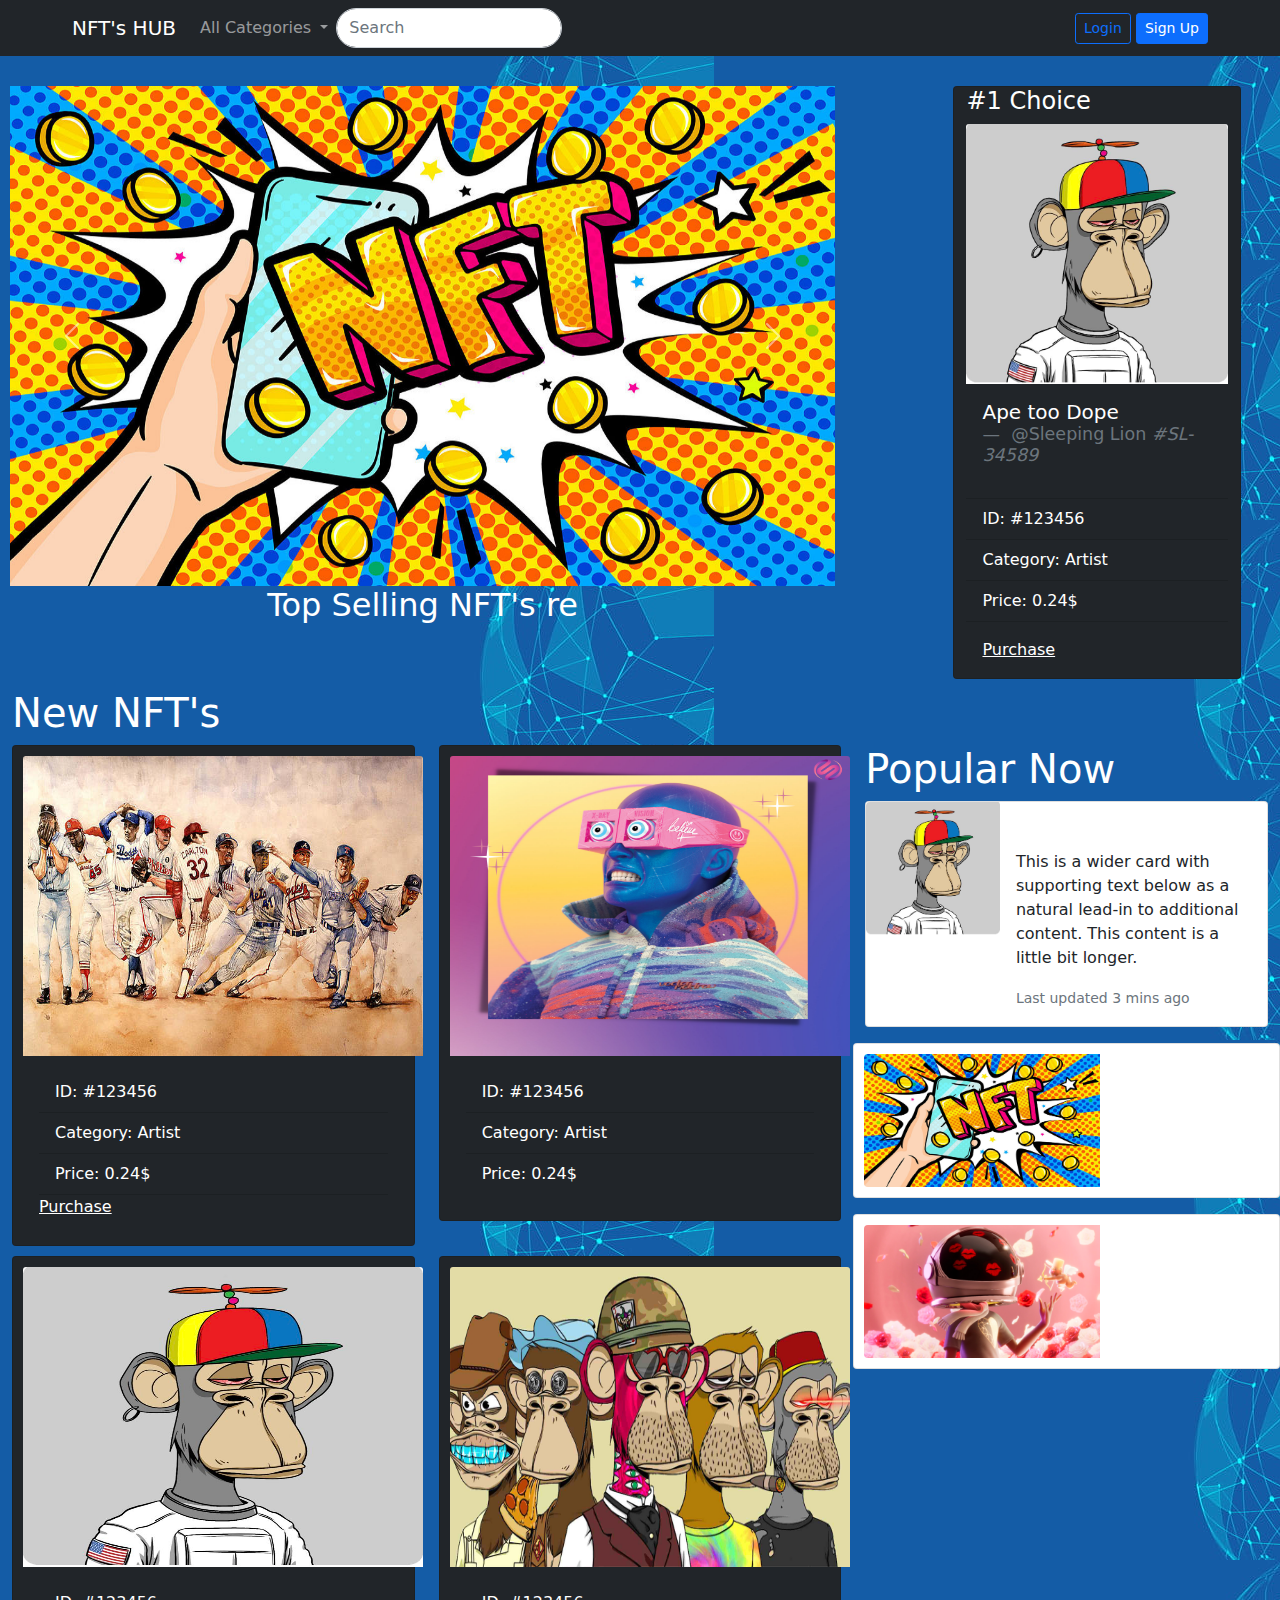
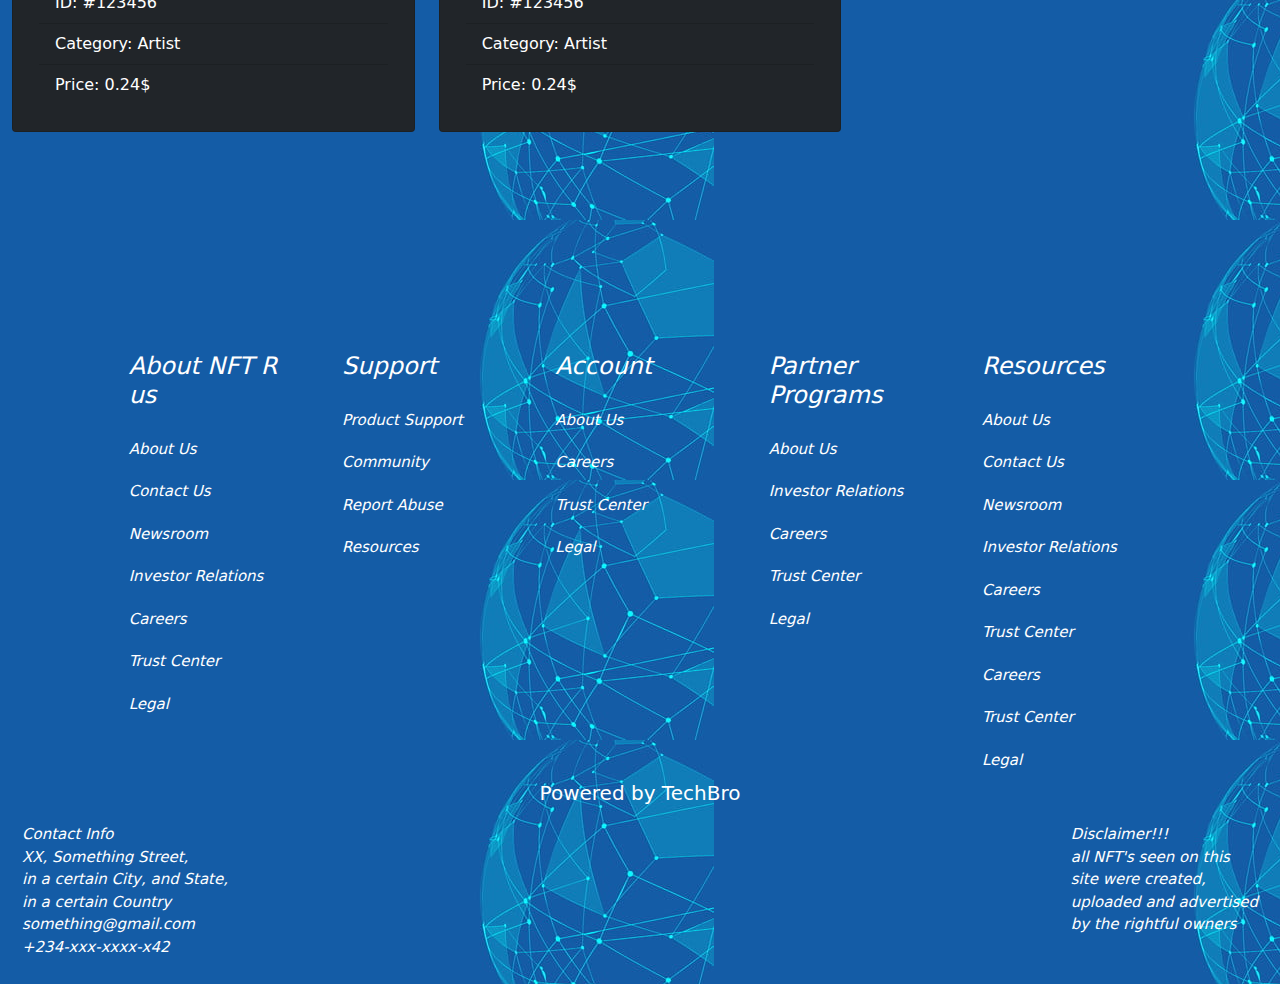
==== index.html @ f93c8e9b "new" ====
<!DOCTYPE html>
<html>
<head></head>
  <link rel="stylesheet" href="bootstrap.css"/>
  <link rel="stylesheet" href="style.css"/>
  <meta content="width=device-width, initial-scale=1" name="viewport" />
    <script src="bootstrap-5.0.2-dist/js/bootstrap.js"></script>
    <meta charset="UTF-8">
    <title>SURVEY</title>

    <style>
      h1, h2, h3, h4, h5, .h1{
        color: white;
      }

      .list-item-local{
        font-size: 15px;
        padding: 10px;
        font-style: italic;
        color: white;
      }
      .new-nft-item{
        opacity: 1;
        margin-bottom: 10px;
        padding: 10px;
        
      }
      ol, ul{
        list-style: none;
      }
      .new-nft-item:hover{
        /* opacity: 0.8; */
      }

      .popular-now{
        /* opacity: 0.5; */
        
      }
      .popular-now:hover{
        opacity: 1;
      }

      .popular-now-item{
        padding: 10px;
      }
      #card-img-top{
        width: 400px;
        height: 300px;
      }
      #hr{
        display: none;
        height: 2px;
        opacity: 1;
        color: white;
      }
      .list-group-item{
        color: white;
      }
      #spacer{
        height: 100px;
      }
      #link:hover{
        text-decoration: underline;
      }
      .carousel-item > img{
        height: 500px;
        width: 550px;
      }
      .first-choice{
        /* width: 200px;
        height: 200px; */
      }
      ul{
        padding: -10px;
        margin: 0;
      }
      li{
        padding: -10px;
        margin: 0;  
      }
      a{
        color: white;
      }
      a:hover{
        text-decoration: underline;
        color: blue;
        font-weight: bold;
      }
        .left:hover {
      position: relative;
  animation-name: slide-left;
  animation-duration: 500ms;
  animation-iteration-count: 1;
  opacity: 0.7;
  }
  
  @keyframes slide-left {
  from   {opacity: 1;}
  to  {opacity: 0.7;}
  
  }
  
  .right:hover{
    position: relative;
  animation-name: slide-right;
  animation-duration: 500ms;
  animation-iteration-count: 1;
opacity: 0.7;
}
  @keyframes slide-right {
  from   {opacity: 1;}
  to  {opacity: 0.7;}
  }
      @media (max-width: 767px){
        .new-nft-item{
          width: 150px;
          height: 180px;
        }
      .list-group-item{
        color: black;
        background-color: transparent;
      }   
      .list-group{
        margin: 20px;
      }
      .carousel-item > img{
        height: 200px;
        /* width: 550px; */
      }
        #hr{
          display: block;
        }
        .new-nft-item > img{
          width: 100px;
          height: 150px;
        }
        #popular-now-img{
          width: 200px;
          height: 150px;
        }
        .new-nft{
          display: grid;
          grid-template-areas: '1 2';
          grid-template-columns: 5fr 5fr;
        }

        .one{
          grid-area: 1;
        }
        .two{
          grid-area: 2;
        }
        /* #first-choice{
          display: none;
        } */
        .card-text{
          display: none;
        }
        #card-img-top{
          height: 150px;
          width: 130px;
        }
        .list-item-local{
          text-align: left;
          padding: 0px 0px 3px 0px;
        }
        
        li > h4{
          color: white;
          font-style: normal;
          text-decoration: underline;
        }
        .dropdown-menu{
          z-index: 1;
        }
        .left{
          left: 5px;
        }
        .left:hover {
          position: relative;
          animation-name: slide-left;
          animation-duration: 500ms;
          animation-iteration-count: 1;
          opacity: 0.7;
          left: 0px;
        }
  
        @keyframes slide-left {
          from   {left:5px; top:0px; opacity: 1;}
          to  {left:0px; top:0px; opacity: 0.7;}
        }
  
        .right{
          right: 5px;
        }
        .right:hover{
          position: relative;
          animation-name: slide-right;
          animation-duration: 500ms;
          animation-iteration-count: 1;
          opacity: 0.7;
          right: 0px;
        }
        @keyframes slide-right {
          from   {right:5px; top:0px; opacity: 1;}
          to  {right:0px; top:0px; opacity: 0.7;}
        }

        #list-item-1{
          left: 5px;
          font-size: 20px;
          color: white;
          animation-name: list-slide-left-1;
          animation-duration: 4s;
          animation-iteration-count: infinite;
          opacity: 0;
        }
        #list-item-2{
          left: 10px;
          font-size: 20px;
          color: white;
          animation-name: list-slide-left-2;
          animation-duration: 4s;
          animation-iteration-count: infinite;
          opacity: 1;
          animation-delay: 3s;
          opacity: 0;
        }
        #list-item-3{
          left: 15px;
          font-size: 20px;
          color: white;
          animation-name: list-slide-left-3;
          animation-duration: 4s;
          animation-iteration-count: infinite;
          opacity: 1;
          animation-delay: 6s;
          opacity: 0;
        }
        @keyframes list-slide-left-1 {
          from   {left:0px; top:0px; opacity: 0;}
          to  {left:5px; top:0px; opacity: 1;}
        }
        @keyframes list-slide-left-2 {
          from   {left:5px; top:0px; opacity: 0;}
          to  {left:10px; top:0px; opacity: 1;}
        }
        @keyframes list-slide-left-3 {
          from   {left:10px; top:0px; opacity: 0;}
          to  {left:15px; top:0px; opacity: 1;}
        }
      }
      

    </style>

    <nav class="navbar navbar-expand-lg sticky-top navbar-dark bg-dark" style="color: rgb(60, 60, 180);">
        <div class="container-fluid">
            
            <div style="width: 60px;"></div>
          <a class="navbar-brand" href="#" style="font-weight: 200px;">NFT's HUB</a>
          <button class="navbar-toggler" type="button" data-bs-toggle="collapse" data-bs-target="#navbarScroll" aria-controls="navbarScroll" aria-expanded="false" aria-label="Toggle navigation">
            <span class="navbar-toggler-icon"></span>
          </button>
          <div class="collapse navbar-collapse" id="navbarScroll">
            <ul class="navbar-nav me-auto my-2 my-lg-0 navbar-nav-scroll" style="--bs-scroll-height: 100px;">
                <li class="nav-item dropdown">
                    <a class="nav-link dropdown-toggle bold" href="#" id="navbarScrollingDropdown" role="button" data-bs-toggle="dropdown" aria-expanded="false">
                        All Categories
                    </a>
                    <ul class="dropdown-menu" aria-labelledby="navbarScrollingDropdown">
                        <li><a class="dropdown-item" href="#">Art</a></li>
                        <li><a class="dropdown-item" href="#">LifeStyle</a></li>
                        <li><a class="dropdown-item" href="#">Sports</a></li>
                        <li><a class="dropdown-item" href="#">Animal</a></li>
                        <li><hr class="dropdown-divider"></li>
                        <li><a class="dropdown-item" href="#">View full list</a></li>
                    </ul>
                </li>
                <form class="d-flex">
                  <input class="form-control me-2 round" style="border-radius: 20px 20px 20px 20px;" type="search" placeholder="Search" aria-label="Search">
                
                </form>
            </ul>
            <div class="btn-group-horizontal" style="z-index: 0;">
                <button type="button" class="btn btn-outline-primary btn-sm">Login</button>
                <button type="button" class="btn btn-primary btn-sm">Sign Up</button>
            </div>
            <div style="width: 60px;"></div>
          </div>
        </div>
      </nav>
</head>
<body style="background-image: url(bck.jpg);">
    <div style="padding: 10px 20px 10px 10px; margin-top: 20px;" class=".container">
        <div class="row">
<div class="col-md-8 col-sm">
    <div id="carouselExampleFade" class="carousel slide carousel-fade" data-bs-ride="carousel">
        <div class="carousel-inner">
          <div class="carousel-item active">
            <img src="nft.jpg" class="d-block w-100" alt="...">
          </div>
          <div class="carousel-item">
            <img src="helmet.png" class="d-block w-100" alt="...">
          </div>
          <div class="carousel-item">
            <img src="monkey.jpg" class="d-block w-100" alt="...">
          </div>
        </div>
        <button class="carousel-control-prev" type="button" data-bs-target="#carouselExampleFade" data-bs-slide="prev">
          <span class="carousel-control-prev-icon" aria-hidden="true"></span>
          <span class="visually-hidden">Previous</span>
        </button>
        <button class="carousel-control-next" type="button" data-bs-target="#carouselExampleFade" data-bs-slide="next">
          <span class="carousel-control-next-icon" aria-hidden="true"></span>
          <span class="visually-hidden">Next</span>
        </button>
      </div>
      <h2 style="text-align: center;"> Top Selling NFT's re</h2>
      
    </div>
<br>
<div class="col-md-1"></div>
            <div class="card float-end d-none d-lg-block col-md-4 bg-dark" id="first-choice" style="width: 18rem;">
              <h4>#1 Choice</h4>
                <img src="cartoon.jpg" class="card-img-top first-choice" alt="...">
                <div class="card-body">
                    <h5 class="card-title"><figure>
                      <blockquote class="blockquote">
                        <p style="color: white;">Ape too Dope</p>
                      </blockquote>
                      <figcaption class="blockquote-footer">
                       @Sleeping Lion <cite title="Source Title">#SL-34589</cite>
                      </figcaption>
                    </figure></h5>
                </div>
                <ul class="list-group list-group-flush bg-dark">
                    <li class="list-group-item bg-dark">ID: #123456</li>
                    <li class="list-group-item bg-dark">Category: Artist</li>
                    <li class="list-group-item bg-dark">Price: 0.24$</li>
                </ul>
                <div class="card-body">
                    <a href="#" class="card-link">Purchase</a>
                </div>
            </div>
          </div>
          
    </div>
    <!-- end of slider and top trending NFT -->

    <!-- start of New NFT's/ popular now -->
    <div class="container-fluid">
      <div class="row">
        <!-- start of New NFT's -->
        <h1 class="new-nft-h1-top">New NFT's</h1>
        <div class="col-md-8 new-nft">
          <!-- first row in New NFT's -->
          <div class="row">
            <div class="col-lg-6 col-sm-4">
              <div class="card new-nft-item bg-dark left">
                <img src="sports.jpg" class="card-img-top" id="card-img-top" alt="...">
                <div class="card-body d-none d-lg-block">
                  <ul class="list-group list-group-flush" >
                    <li class="list-group-item bg-dark">ID: #123456</li>
                    <li class="list-group-item bg-dark">Category: Artist</li>
                    <li class="list-group-item bg-dark">Price: 0.24$</li>
                    <li>
                      <a href="#" class="card-link">Purchase</a>
                    </li>
                  </ul>
                  
                </div>
              </div>
            </div>
            <div class="col-lg-6 col-sm-4">
              <div class="card new-nft-item bg-dark left">
                <img src="lifestyle.png" class="card-img-top" alt="..." id="card-img-top">
                <div class="card-body d-none d-lg-block">
                  <ul class="list-group list-group-flush" >
                    <li class="list-group-item bg-dark">ID: #123456</li>
                    <li class="list-group-item bg-dark">Category: Artist</li>
                    <li class="list-group-item bg-dark">Price: 0.24$</li>
                  </ul>
                </div>
              </div>
            </div>
          </div>
          <!-- end of first row -->
           <!-- second row in New NFT's -->
           <div class="row">
            <div class="col-lg-6 col-sm-4">
              <div class="card new-nft-item one bg-dark right">
                <img src="cartoon.jpg" class="card-img-top" alt="..." id="card-img-top">
                <div class="card-body d-none d-lg-block">
                  <ul class="list-group list-group-flush" >
                    <li class="list-group-item bg-dark">ID: #123456</li>
                    <li class="list-group-item bg-dark">Category: Artist</li>
                    <li class="list-group-item bg-dark">Price: 0.24$</li>
                  </ul>
                </div>
              </div>
            </div>
            <div class="col-lg-6 col-sm-4">
              <div class="card new-nft-item bg-dark right">
                <img src="monkey.jpg" class="card-img-top" alt="..." id="card-img-top">
                <div class="card-body d-none d-lg-block">
                  <ul class="list-group list-group-flush" >
                    <li class="list-group-item bg-dark">ID: #123456</li>
                    <li class="list-group-item bg-dark">Category: Artist</li>
                    <li class="list-group-item bg-dark">Price: 0.24$</li>
                  </ul>
                </div>
              </div>
            </div>
          </div>
          <!-- end of second row -->
          
        </div>
        <!-- end of New NFT's-->
        <!-- Start of Column beside New NFT's -->
        <div class="col-md-4 d-none d-lg-block">
          <!-- start of Popular now -->
          <div class="row">

          </div>
          <div class="col popular-now">
            <h1>Popular Now</h1>
            <div class="card mb-3" style="max-width: 540px;">
              <div class="row g-0">
                <div class="col-sm-4 col-md-4">
                  <img src="cartoon.jpg" class="img-fluid rounded-start" alt="..."  id="popular-now-img">
                </div>
                <div class="col-md-8">
                  <div class="card-body">
                    <h5 class="card-title">Card title</h5>
                    <p class="card-text">This is a wider card with supporting text below as a natural lead-in to additional content. This content is a little bit longer.</p>
                    <p class="card-text"><small class="text-muted">Last updated 3 mins ago</small></p>
                  </div>
                </div>
              </div>
            </div>
            <!-- end row 1 -->
            <div class="row">
              <div class="card mb-3 popular-now-item">
                <div class="row g-0">
                    <div class="col-md-7">
                        <img src="nft.jpg" class="img-fluid rounded-start" alt="..."  id="popular-now-img">
                    </div>
                    <div class="col-md-5">
                        <div class="card-body">
                            <h5 class="card-title">Card title</h5>
                        </div>
                    </div>
                </div>
              </div>
            </div>
            <!-- end row 2 -->
            <div class="row">
              <div class="card mb-3 popular-now-item">
                <div class="row g-0">
                    <div class="col-md-7 col-sm-3">
                        <img src="helmet.png" class="img-fluid rounded-start" alt="..." id="popular-now-img">
                    </div>
                    <div class="col-md-5">
                        <div class="card-body">
                            <h5 class="card-title">Card title</h5>
                        </div>
                    </div>
                </div>
              </div>
            </div>
            <!-- end row 3 -->
          </div>
          <!-- end of Popular Now -->

        </div>
        <!-- end of Column beside New NFT -->
      </div>
    </div>
    <!-- end of New NFT's/ popular now -->
<div id="spacer"></div>

<div class="steps d-block d-lg-none">
  <div class="text-center">
    <h4>Get Started in 3 Easy Steps</h4>
  </div>
    
  <ul class="list-group">
    <li class="list-group-item d-flex justify-content-between align-items-center" style="border: none;" id="list-item-1">
      Sign up to NFT's Hub
      <span class="badge bg-primary rounded-pill">1</span>
    </li>
    <li class="list-group-item d-flex justify-content-between align-items-center" style="border: none;" id="list-item-2">
      Set up your profile and link your wallet
      <span class="badge bg-primary rounded-pill">2</span>
    </li>
    <li class="list-group-item d-flex justify-content-between align-items-center" style="border: none;" id="list-item-3">
      Start Buying and Selling
      <span class="badge bg-primary rounded-pill">3</span>
    </li>
  </ul>
</div>
<div id="spacer"></div>
<!-- bottom navigation  web view-->
    <div class="container-fluid d-none d-lg-block style="padding-left: 40px; opacity: 1;">
      <div class="row">
        <div class="col-lg-1 col-md-1 col-sm-1 text-left"> </div>
        
        <div class="col-lg-2 col-md-2 col-sm-2 text-left">
            <ul class="list-group list-group-flush" >
              
            <li class="list-item-local"><h4>About NFT R us</h4></li>
              <li class="list-item-local"><a id="link"> About Us</a></li>
              
              <li class="list-item-local"><a id="link"> Contact Us</a></li>
              
              <li class="list-item-local"><a id="link"> Newsroom</a></li>
              
              <li class="list-item-local"><a id="link"> Investor Relations</a></li>
              
              <li class="list-item-local"><a id="link"> Careers</a></li>
              
              <li class="list-item-local"><a id="link"> Trust Center</a></li>
              
              <li class="list-item-local"><a id="link"> Legal</a></li>
            </ul>
        </div>
        <hr id="hr"style="color: white;">
        <div class="col-lg-2 col-md-2 col-sm-2">
          <ul class="list-group list-group-flush" >
            <li class="list-item-local"><h4>Support</h4></li>
            <li class="list-item-local"><a id="link"> Product Support</a></li>
              
              <li class="list-item-local"><a id="link"> Community</a></li>
              
              <li class="list-item-local"><a id="link"> Report Abuse</a></li>
              
              <li class="list-item-local"><a id="link">Resources</a></li>
            </ul>
        </div>
        <hr id="hr"style="color: white;">
        <div class="col-lg-2 col-md-2 col-sm-2">
          <ul class="list-group list-group-flush" >
              
            <li class="list-item-local"><h4>Account</h4></li>
              <li class="list-item-local"><a id="link"> About Us</a></li>
               
              <li class="list-item-local"><a id="link"> Careers</a></li>
              
              <li class="list-item-local"><a id="link"> Trust Center</a></li>
              
              <li class="list-item-local"><a id="link"> Legal</a></li>
            </ul>
        </div>
        <hr id="hr"style="color: white;">
       
        <div class="col-lg-2 col-md-2 col-sm-2">
          <ul class="list-group list-group-flush" >
              
            <li class="list-item-local"><h4>Partner Programs</h4></li>
              <li class="list-item-local"><a id="link"> About Us</a></li>
              
              <li class="list-item-local"><a id="link"> Investor Relations</a></li>
              
              <li class="list-item-local"><a id="link"> Careers</a></li>
              
              <li class="list-item-local"><a id="link"> Trust Center</a></li>
              
              <li class="list-item-local"><a id="link"> Legal</a></li>
            </ul>
        </div>
        <!-- <hr id="hr"style="color: white;"> -->
        <div class="col-lg-2 col-md-2 col-sm-2">
          <ul class="list-group list-group-flush" >
              
            <li class="list-item-local"><h4>Resources</h4></li>
              <li class="list-item-local"><a id="link"> About Us</a></li>
              
              <li class="list-item-local"><a id="link"> Contact Us</a></li>
              
              <li class="list-item-local"><a id="link"> Newsroom</a></li>
              
              <li class="list-item-local"><a id="link"> Investor Relations</a></li>
              
              <li class="list-item-local"><a id="link"> Careers</a></li>
              
              <li class="list-item-local"><a id="link"> Trust Center</a></li>
              
              <li class="list-item-local"><a id="link"> Careers</a></li>
              
              <li class="list-item-local"><a id="link"> Trust Center</a></li>
              
              <li class="list-item-local"><a id="link"> Legal</a></li>
            </ul>
        </div>
      </div>
      <h5 class="text-center"><hr id="hr"> Powered by TechBro <hr id="hr"></h5>
      <p class="float-end list-item-local"style="color: white;">
        Disclaimer!!! <br>
        all NFT's seen on this  <br>
        site were created,  <br>
        uploaded and advertised <br>
        by the rightful owners
      </p>
      
      <p class="float-start list-item-local"style="color: white;">
        Contact Info <br>
        XX, Something Street,  <br>
        in a certain City, and State,  <br>
        in a certain Country <br>
        something@gmail.com <br>
        +234-xxx-xxxx-x42
      </p>
     
      <br>
    </div>
    <!-- endd of bottom nav web view -->
    
<!-- bottom navigation mobile -->
<div class="container-fluid d-lg-none" style="padding-left: 40px; opacity: 1;">
  <div class="row">
    <div class="col-lg-3 col-md-3 col-sm-3 text-left">
        <ul class="list-group list-group-flush float-start" >
          
        <li class="list-item-local"><h4>About NFT R us</h4></li>
          <li class="list-item-local"><a id="link"> About Us</a></li>
          
          <li class="list-item-local"><a id="link"> Contact Us</a></li>
          
          <li class="list-item-local"><a id="link"> Newsroom</a></li>
          
          <li class="list-item-local"><a id="link"> Investor Relations</a></li>
          
          <li class="list-item-local"><a id="link"> Careers</a></li>
          
          <li class="list-item-local"><a id="link"> Trust Center</a></li>
          
          <li class="list-item-local"><a id="link"> Legal</a></li>
        </ul>
   <!-- Support Nav column -->
    <ul class="list-group list-group-flush float-end" >
        <li class="list-item-local"><h4>Support</h4></li>
        <li class="list-item-local"><a id="link"> Product Support</a></li>
          
          <li class="list-item-local"><a id="link"> Community</a></li>
          
          <li class="list-item-local"><a id="link"> Report Abuse</a></li>
          
          <li class="list-item-local"><a id="link">Resources</a></li>
        </ul>
    </div>
<!-- end support -->
    <hr id="hr"style="color: white;">
<!-- Account/ partner Programs nav column -->
    <div class="col-lg-2 col-md-2 col-sm-2">
      <!-- Account Column -->
      <ul class="list-group list-group-flush float-end" >
          
        <li class="list-item-local"><h4>Account</h4></li>
          <li class="list-item-local"><a id="link"> About Us</a></li>
           
          <li class="list-item-local"><a id="link"> Careers</a></li>
          
          <li class="list-item-local"><a id="link"> Trust Center</a></li>
          
          <li class="list-item-local"><a id="link"> Legal</a></li>
        </ul>
<!-- Partner Program -->
      <ul class="list-group list-group-flush float-start" >
          
        <li class="list-item-local"><h4>Partner Programs</h4></li>
          <li class="list-item-local"><a id="link"> About Us</a></li>
          
          <li class="list-item-local"><a id="link"> Investor Relations</a></li>
          
          <li class="list-item-local"><a id="link"> Careers</a></li>
          
          <li class="list-item-local"><a id="link"> Trust Center</a></li>
          
          <li class="list-item-local"><a id="link"> Legal</a></li>
        </ul>
    </div>
    <hr id="hr"style="color: white;">
    <div class="col-lg-2 col-md-2 col-sm-2">
      <ul class="list-group list-group-flush" >
          
        <li class="list-item-local"><h4>Resources</h4></li>
          <li class="list-item-local"><a id="link"> About Us</a></li>
          
          <li class="list-item-local"><a id="link"> Contact Us</a></li>
          
          <li class="list-item-local"><a id="link"> Newsroom</a></li>
          
          <li class="list-item-local"><a id="link"> Investor Relations</a></li>
          
          <li class="list-item-local"><a id="link"> Careers</a></li>
          
          <li class="list-item-local"><a id="link"> Trust Center</a></li>
          
          <li class="list-item-local"><a id="link"> Careers</a></li>
          
          <li class="list-item-local"><a id="link"> Trust Center</a></li>
          
          <li class="list-item-local"><a id="link"> Legal</a></li>
        </ul>
    </div>
  </div>
  <h5 class="text-center"><hr id="hr"> Powered by TechBro <hr id="hr"></h5>
  <p class="float-end list-item-local"style="color: white;">
    Disclaimer!!! <br>
    all NFT's seen on this  <br>
    site were created,  <br>
    uploaded and advertised <br>
    by the rightful owners
  </p>
  
  <p class="float-start list-item-local"style="color: white;">
    Contact Info <br>
    XX, Something Street,  <br>
    in a certain City, and State,  <br>
    in a certain Country <br>
    something@gmail.com <br>
    +234-xxx-xxxx-x42
  </p>
 
  <br>
</div>

</body>
</html>
---- style.css ----
.round{
    border-radius: 50%;
}

.new-nft{
    opacity: 1;
}
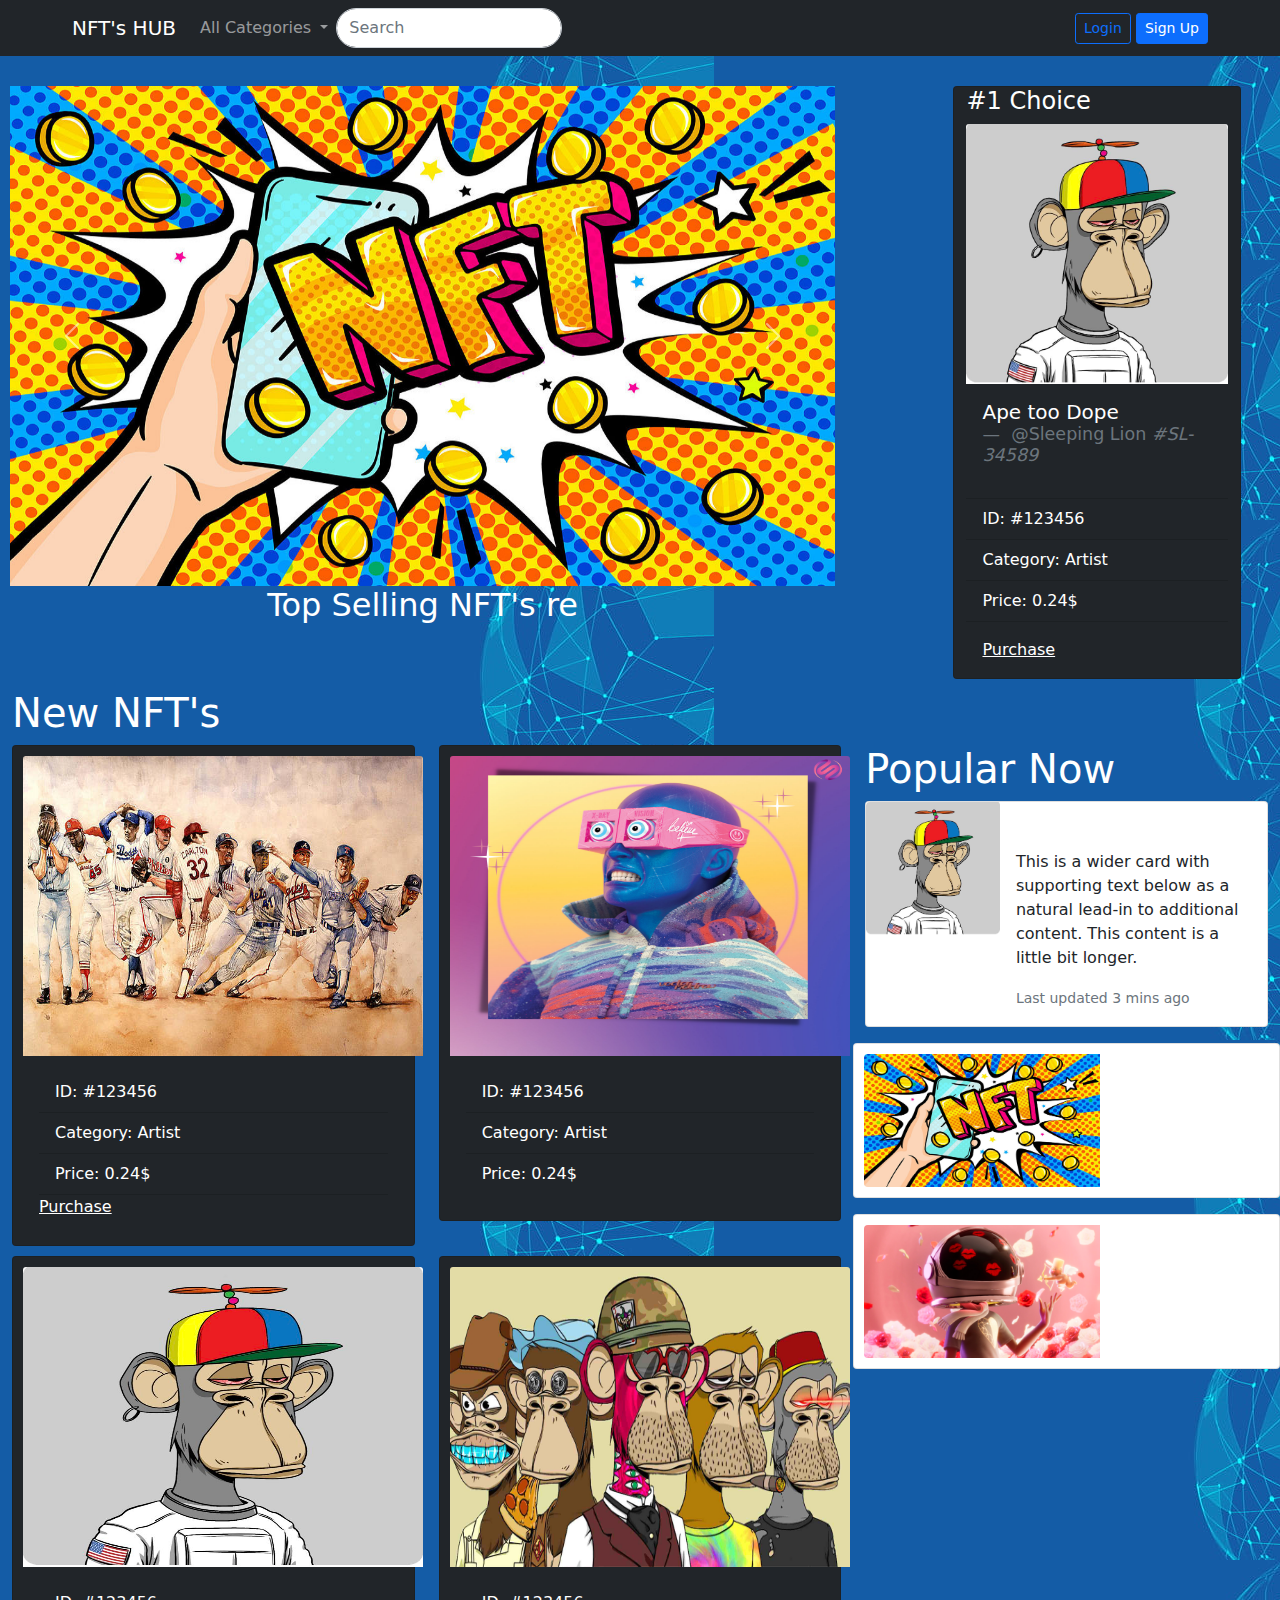
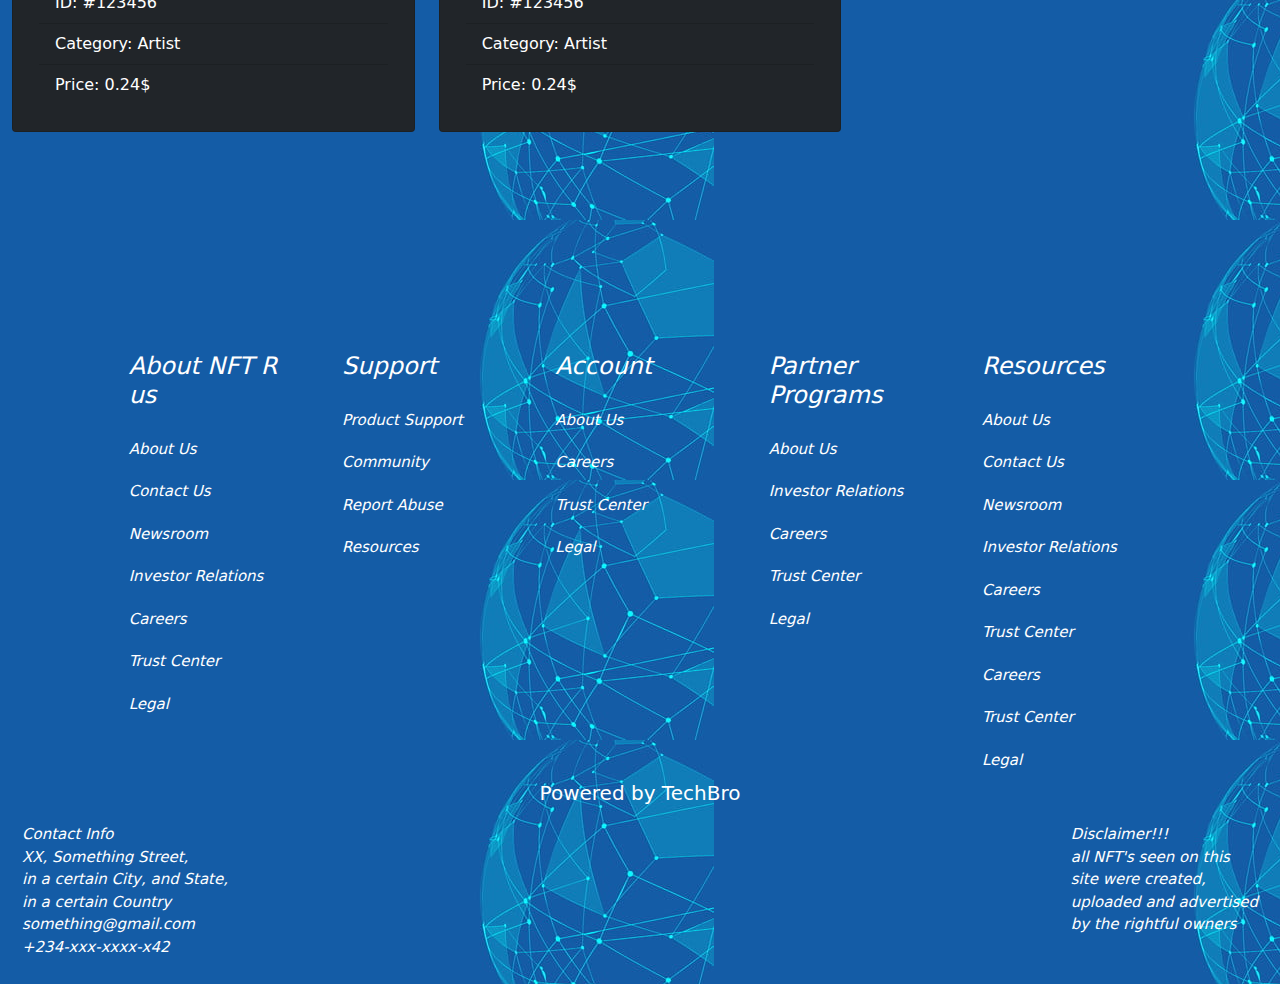
==== commit 34e5909c: "new" ====
--- a/index.html
+++ b/index.html
@@ -212,7 +212,8 @@
           color: white;
           animation-name: list-slide-left-1;
           animation-duration: 4s;
-          animation-iteration-count: infinite;
+          animation-fill-mode: forwards;
+          animation-iteration-count: 1;
           opacity: 0;
         }
         #list-item-2{
@@ -221,8 +222,8 @@
           color: white;
           animation-name: list-slide-left-2;
           animation-duration: 4s;
-          animation-iteration-count: infinite;
-          opacity: 1;
+          animation-iteration-count: 1;
+          animation-fill-mode: forwards;
           animation-delay: 3s;
           opacity: 0;
         }
@@ -232,10 +233,25 @@
           color: white;
           animation-name: list-slide-left-3;
           animation-duration: 4s;
-          animation-iteration-count: infinite;
-          opacity: 1;
+          animation-fill-mode: forwards;
+          animation-iteration-count: 1;
           animation-delay: 6s;
           opacity: 0;
+        }
+        #get-started{
+          left: 15px;
+          font-size: 20px;
+          color: white;
+          animation-name: get-started;
+          animation-duration: 4s;
+          animation-fill-mode: forwards;
+          animation-iteration-count: 1;
+          animation-delay: 10s;
+          opacity: 0;
+        }
+        @keyframes get-started {
+          from   {opacity: 0;}
+          to  {opacity: 1;}
         }
         @keyframes list-slide-left-1 {
           from   {left:0px; top:0px; opacity: 0;}
@@ -499,6 +515,9 @@
       <span class="badge bg-primary rounded-pill">3</span>
     </li>
   </ul>
+  <div class="d-grid gap-2 col-6 mx-auto">
+    <button class="btn btn-success" type="button" id="get-started">Get Started</button>
+   </div>
 </div>
 <div id="spacer"></div>
 <!-- bottom navigation  web view-->
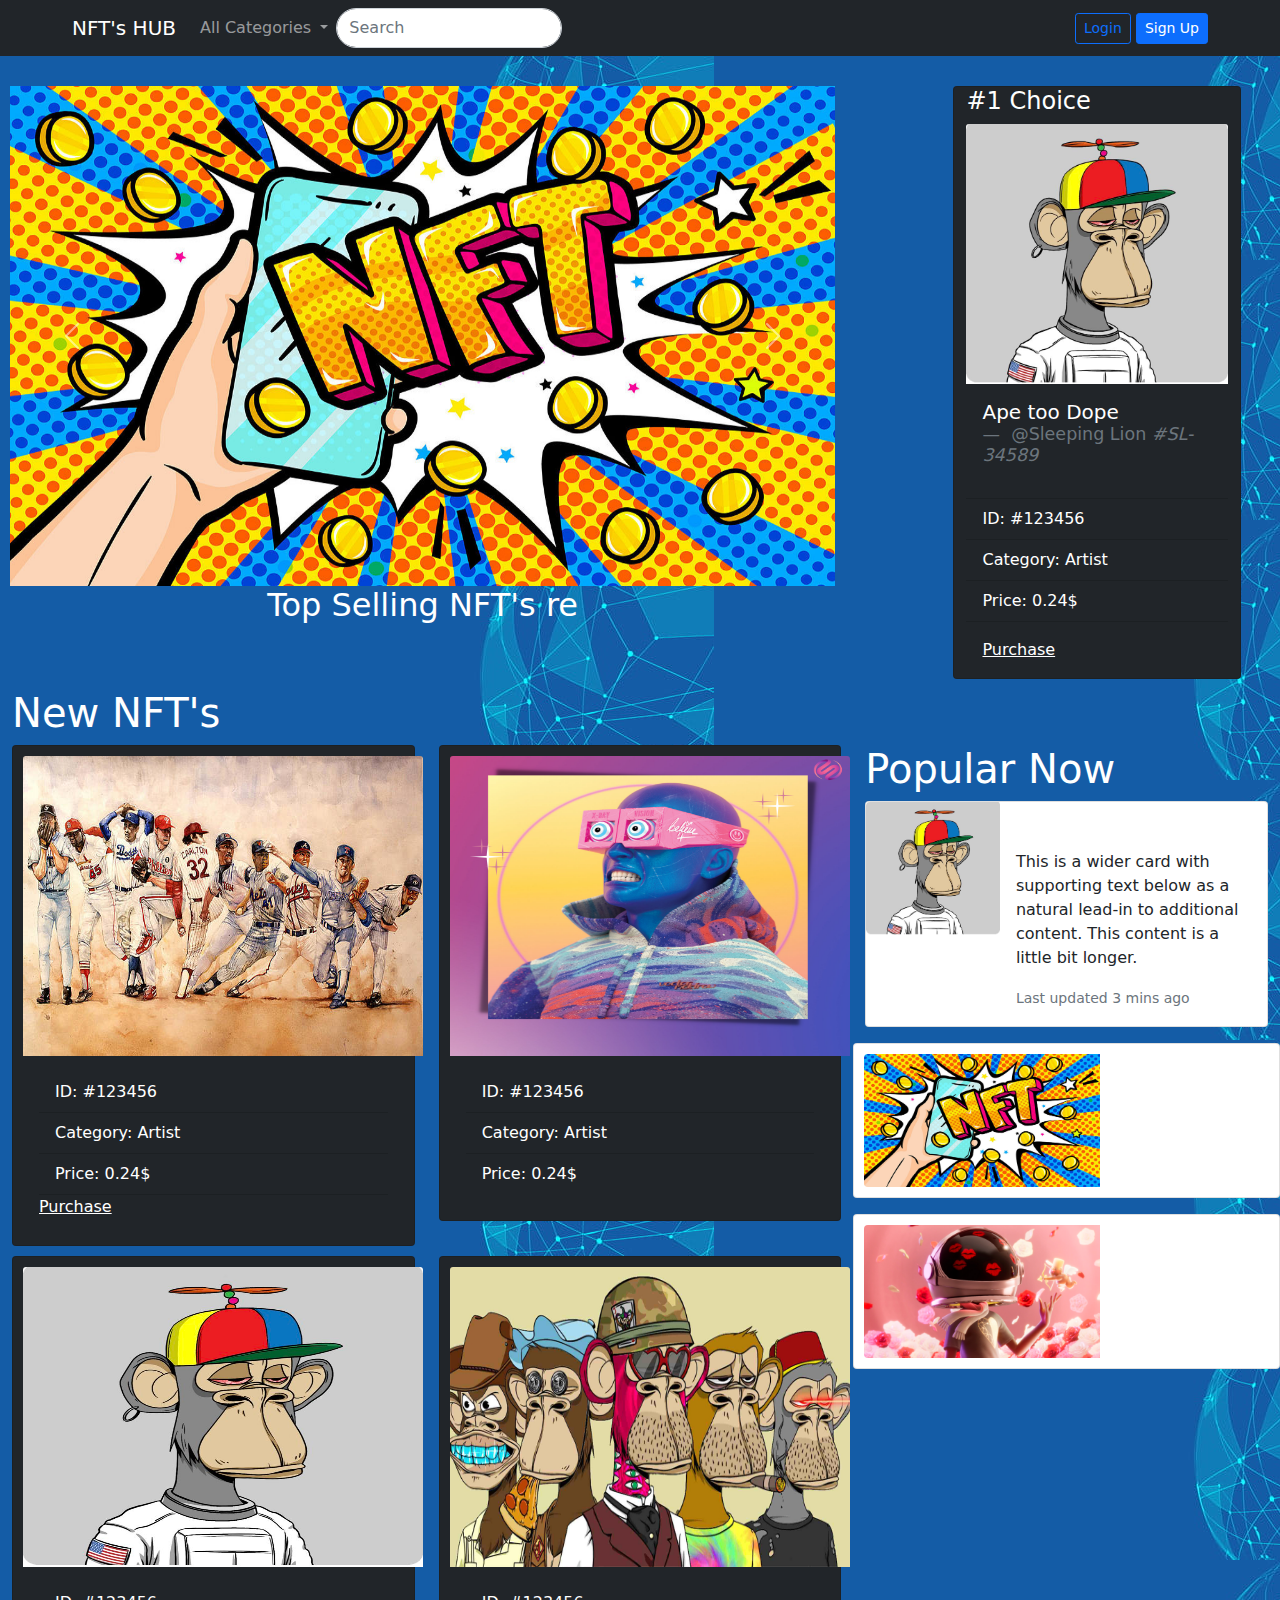
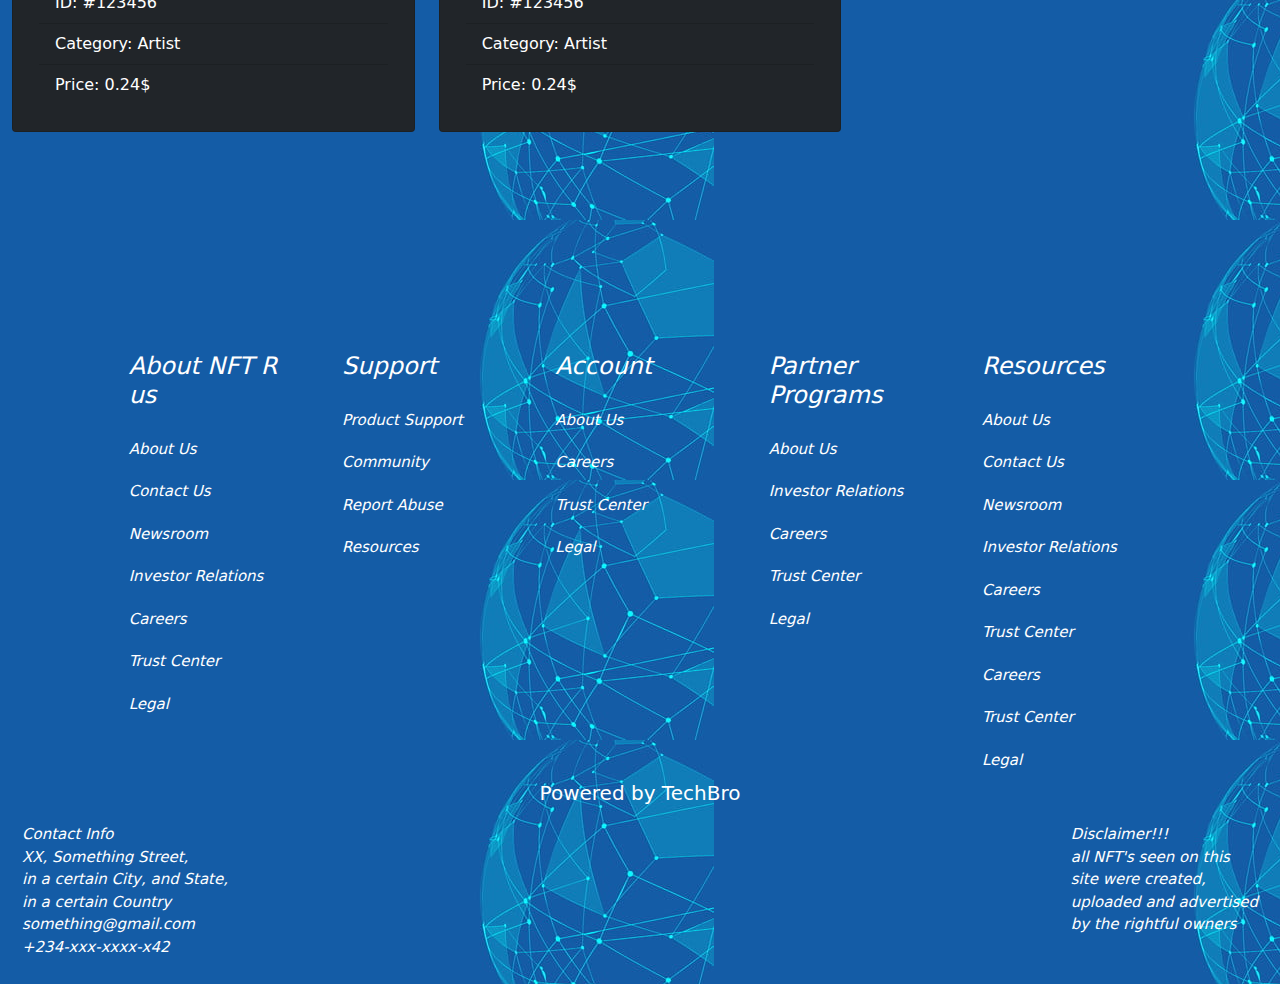
==== commit 5371c8e4: "new" ====
--- a/index.html
+++ b/index.html
@@ -207,7 +207,7 @@
         }
 
         #list-item-1{
-          left: 5px;
+          left: 10px;
           font-size: 20px;
           color: white;
           animation-name: list-slide-left-1;
@@ -228,7 +228,7 @@
           opacity: 0;
         }
         #list-item-3{
-          left: 15px;
+          left: 10px;
           font-size: 20px;
           color: white;
           animation-name: list-slide-left-3;
@@ -239,7 +239,6 @@
           opacity: 0;
         }
         #get-started{
-          left: 15px;
           font-size: 20px;
           color: white;
           animation-name: get-started;
@@ -254,16 +253,16 @@
           to  {opacity: 1;}
         }
         @keyframes list-slide-left-1 {
-          from   {left:0px; top:0px; opacity: 0;}
-          to  {left:5px; top:0px; opacity: 1;}
+          from   {opacity: 0;}
+          to  {opacity: 1;}
         }
         @keyframes list-slide-left-2 {
-          from   {left:5px; top:0px; opacity: 0;}
-          to  {left:10px; top:0px; opacity: 1;}
+          from   {opacity: 0;}
+          to  {opacity: 1;}
         }
         @keyframes list-slide-left-3 {
-          from   {left:10px; top:0px; opacity: 0;}
-          to  {left:15px; top:0px; opacity: 1;}
+          from   {opacity: 0;}
+          to  {opacity: 1;}
         }
       }
       
@@ -496,7 +495,7 @@
     <!-- end of New NFT's/ popular now -->
 <div id="spacer"></div>
 
-<div class="steps d-block d-lg-none">
+<div class="steps d-block d-lg-none bg-dark" style="padding: 20px;">
   <div class="text-center">
     <h4>Get Started in 3 Easy Steps</h4>
   </div>
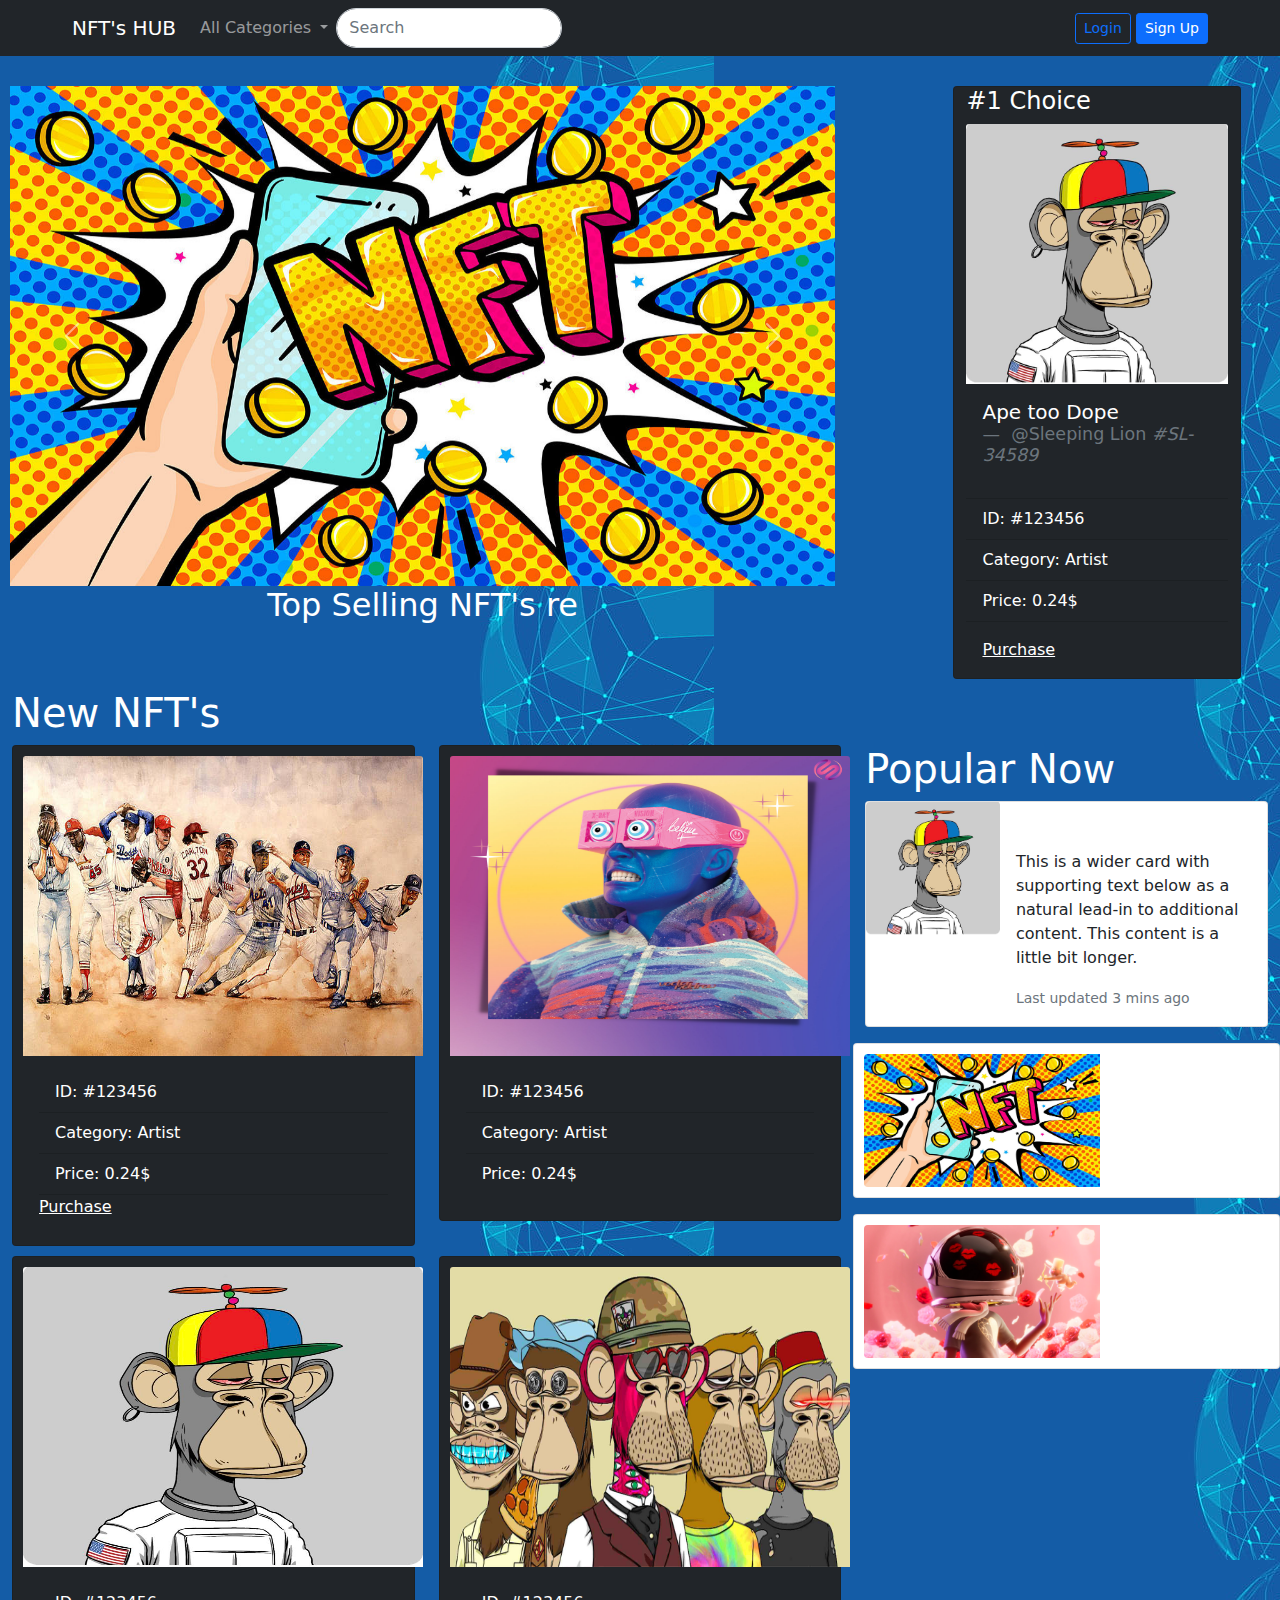
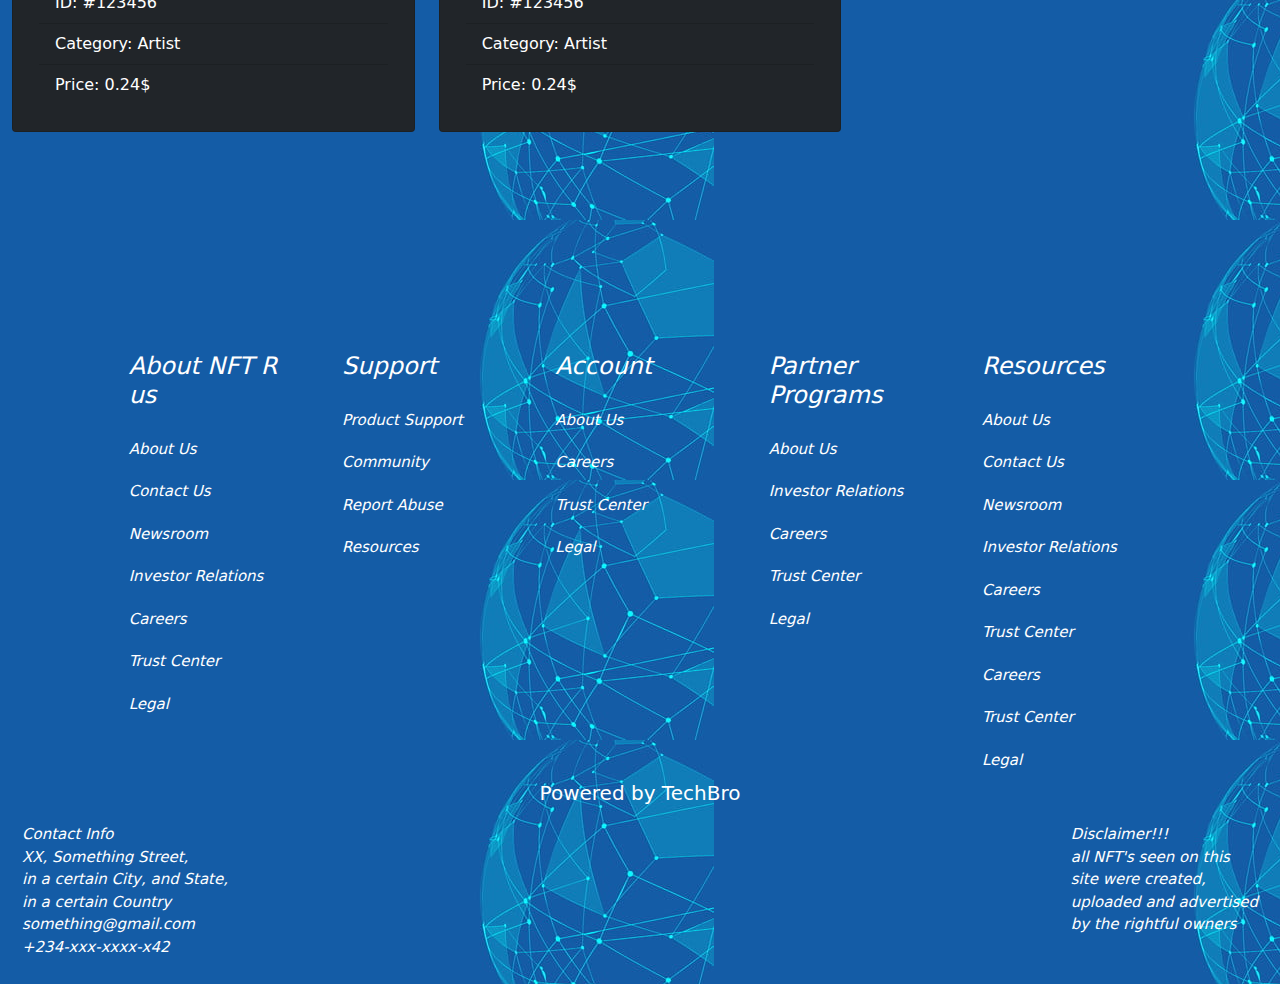
==== commit 0b2f4488: "new" ====
--- a/index.html
+++ b/index.html
@@ -211,7 +211,8 @@
           font-size: 20px;
           color: white;
           animation-name: list-slide-left-1;
-          animation-duration: 4s;
+          animation-duration: 3s;
+          animation-delay: 1s;
           animation-fill-mode: forwards;
           animation-iteration-count: 1;
           opacity: 0;
@@ -221,10 +222,10 @@
           font-size: 20px;
           color: white;
           animation-name: list-slide-left-2;
-          animation-duration: 4s;
+          animation-duration: 3s;
           animation-iteration-count: 1;
           animation-fill-mode: forwards;
-          animation-delay: 3s;
+          animation-delay: 2s;
           opacity: 0;
         }
         #list-item-3{
@@ -235,7 +236,7 @@
           animation-duration: 4s;
           animation-fill-mode: forwards;
           animation-iteration-count: 1;
-          animation-delay: 6s;
+          animation-delay: 3s;
           opacity: 0;
         }
         #get-started{
@@ -245,9 +246,22 @@
           animation-duration: 4s;
           animation-fill-mode: forwards;
           animation-iteration-count: 1;
-          animation-delay: 10s;
+          animation-delay: 4s;
           opacity: 0;
         }
+        .stepping{
+          animation-name: stepping;
+          animation-duration: 1s;
+          animation-fill-mode: forwards;
+          animation-iteration-count: 1;
+          animation-delay: 0s;
+          opacity: 1;
+        }
+        @keyframes stepping{
+          from   {font-size: 100px;}
+          to  {font-size: 30px;}
+        }
+        
         @keyframes get-started {
           from   {opacity: 0;}
           to  {opacity: 1;}
@@ -497,7 +511,7 @@
 
 <div class="steps d-block d-lg-none bg-dark" style="padding: 20px;">
   <div class="text-center">
-    <h4>Get Started in 3 Easy Steps</h4>
+    <h4 class="stepping">Get Started in 3 Easy Steps</h4>
   </div>
     
   <ul class="list-group">
@@ -635,9 +649,9 @@
     <!-- endd of bottom nav web view -->
     
 <!-- bottom navigation mobile -->
-<div class="container-fluid d-lg-none" style="padding-left: 40px; opacity: 1;">
+<div class="container-fluid d-lg-none" style="padding: 20px; opacity: 1;">
   <div class="row">
-    <div class="col-lg-3 col-md-3 col-sm-3 text-left">
+    <div class="col-md-12 col-sm-12 text-left">
         <ul class="list-group list-group-flush float-start" >
           
         <li class="list-item-local"><h4>About NFT R us</h4></li>
